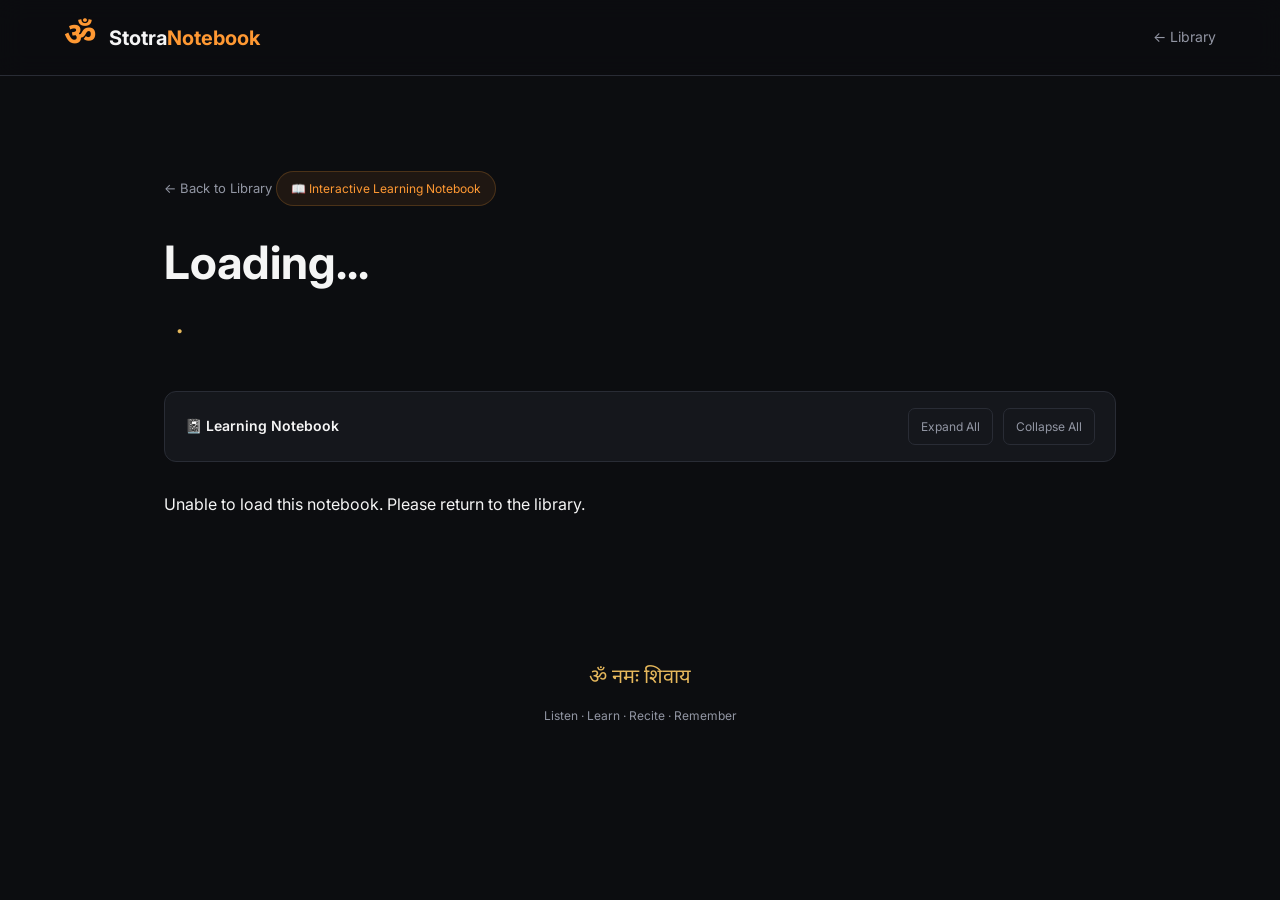
==== notebook.html @ e1620123 "add home page" ====
<!DOCTYPE html>
<html lang="en">

<head>
    <meta charset="UTF-8">
    <meta name="viewport" content="width=device-width, initial-scale=1.0">

    <title>Stotra Notebook | Learn Sanskrit</title>

    <link rel="preconnect" href="https://fonts.googleapis.com">
    <link rel="preconnect" href="https://fonts.gstatic.com" crossorigin>

    <link href="https://fonts.googleapis.com/css2?family=Inter:wght@400;500;600;700&family=Noto+Sans+Devanagari:wght@400;500;600;700&display=swap"
          rel="stylesheet">

    <link rel="stylesheet" href="css/style.css">
    <link rel="stylesheet" href="css/notebook.css">
</head>

<body>

    <!-- Navigation -->
    <header class="navbar">
        <div class="nav-container">

            <a href="index.html" class="logo">
                <span class="logo-icon">ॐ</span>
                <span>Stotra<span class="highlight">Notebook</span></span>
            </a>

            <nav class="nav-links">
                <a href="index.html">← Library</a>
            </nav>

        </div>
    </header>

    <main class="notebook-container">

        <!-- Notebook Header -->
        <section class="notebook-header">

            <a href="index.html" class="back-link">
                ← Back to Library
            </a>

            <div class="notebook-badge">
                📖 Interactive Learning Notebook
            </div>

            <h1 id="stotramTitle">Loading...</h1>

            <p id="stotramDescription"></p>

            <div class="notebook-stats">
                <span id="verseCount"></span>
                <span>•</span>
                <span id="difficulty"></span>
            </div>

        </section>

        <!-- Notebook Toolbar -->
        <div class="notebook-toolbar">

            <div class="toolbar-left">
                <span class="notebook-label">
                    📓 Learning Notebook
                </span>
            </div>

            <div class="toolbar-right">
                <button id="expandAllBtn" class="toolbar-btn">
                    Expand All
                </button>

                <button id="collapseAllBtn" class="toolbar-btn">
                    Collapse All
                </button>
            </div>

        </div>

        <!-- Notebook Cells -->
        <section id="notebookCells" class="notebook-cells">
        </section>

    </main>

    <footer>
        <p>ॐ नमः शिवाय</p>
        <p>Listen · Learn · Recite · Remember</p>
    </footer>

    <script src="js/notebook.js"></script>

</body>
</html>
---- css/style.css ----
/* =========================
   GLOBAL
========================= */

:root {
    --bg: #0c0d10;
    --surface: #15171c;
    --surface-hover: #1d2027;
    --border: #292c35;

    --text: #f5f5f5;
    --muted: #9296a3;

    --saffron: #ff9933;
    --gold: #e6b85c;

    --radius: 14px;
}

* {
    margin: 0;
    padding: 0;
    box-sizing: border-box;
}

html {
    scroll-behavior: smooth;
}

body {
    font-family: "Inter", sans-serif;
    background: var(--bg);
    color: var(--text);
    line-height: 1.6;
}

a {
    text-decoration: none;
    color: inherit;
}

button,
input {
    font: inherit;
}

button {
    cursor: pointer;
}

[hidden] {
    display: none !important;
}

/* =========================
   NAVIGATION
========================= */

.navbar {
    height: 76px;
    border-bottom: 1px solid var(--border);
    background: rgba(12, 13, 16, 0.92);
    backdrop-filter: blur(12px);

    position: sticky;
    top: 0;
    z-index: 100;
}

.nav-container {
    max-width: 1200px;
    height: 100%;
    margin: auto;
    padding: 0 24px;

    display: flex;
    align-items: center;
    justify-content: space-between;
}

.logo {
    display: flex;
    align-items: center;
    gap: 12px;

    font-size: 20px;
    font-weight: 700;
}

.logo-icon {
    color: var(--saffron);
    font-family: "Noto Sans Devanagari", sans-serif;
    font-size: 32px;
}

.highlight {
    color: var(--saffron);
}

.nav-links {
    display: flex;
    gap: 32px;
}

.nav-links a {
    color: var(--muted);
    font-size: 14px;
    transition: color 0.2s;
}

.nav-links a:hover,
.nav-links a.active {
    color: var(--saffron);
}

/* =========================
   HERO
========================= */

.hero {
    min-height: 580px;
    padding: 110px 24px 90px;

    display: flex;
    flex-direction: column;
    align-items: center;
    text-align: center;

    background:
        radial-gradient(
            ellipse at 50% 0%,
            rgba(255, 153, 51, 0.10),
            transparent 65%
        );
}

.hero-badge {
    border: 1px solid rgba(255, 153, 51, 0.25);
    background: rgba(255, 153, 51, 0.06);

    padding: 8px 18px;
    border-radius: 30px;

    font-size: 12px;
    color: var(--saffron);

    margin-bottom: 30px;
}

.hero h1 {
    font-size: clamp(38px, 6vw, 68px);
    line-height: 1.15;
    font-weight: 700;
    letter-spacing: -2px;
}

.gradient-text {
    background: linear-gradient(
        90deg,
        var(--saffron),
        var(--gold)
    );

    -webkit-background-clip: text;
    background-clip: text;
    color: transparent;
}

.hero-description {
    max-width: 620px;
    color: var(--muted);

    font-size: 16px;
    margin-top: 28px;
}

.primary-btn {
    display: inline-block;

    margin-top: 35px;
    padding: 14px 28px;

    background: var(--saffron);
    color: #111;

    font-weight: 600;
    border-radius: 9px;

    transition: all 0.2s;
}

.primary-btn:hover {
    background: var(--gold);
    transform: translateY(-2px);
}

.sanskrit-quote {
    margin-top: 55px;

    font-family: "Noto Sans Devanagari", sans-serif;
    font-size: 24px;

    color: var(--gold);
    opacity: 0.85;
}

/* =========================
   LIBRARY
========================= */

.library-section {
    max-width: 1200px;
    margin: auto;
    padding: 80px 24px 110px;
    scroll-margin-top: 76px;
}

.section-header {
    display: flex;
    justify-content: space-between;
    align-items: end;
    gap: 24px;

    margin-bottom: 40px;
}

.section-label {
    font-size: 12px;
    letter-spacing: 2px;
    color: var(--saffron);

    margin-bottom: 10px;
}

.section-header h2 {
    font-size: 34px;
}

.section-description {
    color: var(--muted);
    margin-top: 8px;
    font-size: 14px;
}

.search-wrapper input {
    width: 270px;

    padding: 12px 16px;
    background: var(--surface);

    border: 1px solid var(--border);
    border-radius: 9px;

    color: var(--text);
    outline: none;
}

.search-wrapper input:focus {
    border-color: var(--saffron);
}

/* =========================
   STOTRAM CARDS
========================= */

.stotram-grid {
    display: grid;
    grid-template-columns: repeat(3, 1fr);
    gap: 22px;
}

.stotram-card {
    background: var(--surface);
    border: 1px solid var(--border);

    border-radius: var(--radius);
    padding: 28px;

    display: flex;
    flex-direction: column;

    transition: all 0.25s;
}

.stotram-card:hover {
    transform: translateY(-5px);
    border-color: rgba(255, 153, 51, 0.45);
    background: var(--surface-hover);
}

.card-top {
    display: flex;
    justify-content: space-between;
    align-items: center;

    margin-bottom: 25px;
}

.card-symbol {
    width: 50px;
    height: 50px;

    display: flex;
    align-items: center;
    justify-content: center;

    background: rgba(255, 153, 51, 0.09);
    border-radius: 12px;

    color: var(--saffron);
    font-size: 25px;

    font-family: "Noto Sans Devanagari", sans-serif;
}

.difficulty {
    font-size: 11px;
    padding: 5px 11px;
    border-radius: 20px;

    background: rgba(255, 255, 255, 0.05);
    color: var(--muted);
}

.stotram-card h3 {
    font-size: 19px;
    margin-bottom: 10px;
}

.card-sanskrit {
    color: var(--gold);

    font-family: "Noto Sans Devanagari", sans-serif;
    font-size: 15px;

    margin-bottom: 16px;
}

.card-description {
    font-size: 13px;
    color: var(--muted);

    flex-grow: 1;
    margin-bottom: 24px;
}

.card-footer {
    display: flex;
    justify-content: space-between;
    align-items: center;

    padding-top: 18px;
    border-top: 1px solid var(--border);
}

.verse-count {
    color: var(--muted);
    font-size: 12px;
}

.open-btn {
    color: var(--saffron);
    font-size: 13px;
    font-weight: 600;
}

.open-btn:hover {
    color: var(--gold);
}

.empty-state {
    text-align: center;
    color: var(--muted);
    padding: 40px;
}

/* =========================
   ABOUT
========================= */

.about-section {
    background: var(--surface);
    border-top: 1px solid var(--border);
    border-bottom: 1px solid var(--border);

    padding: 90px 24px;
    scroll-margin-top: 76px;
}

.about-content {
    max-width: 900px;
    margin: auto;
    text-align: center;
}

.about-symbol {
    font-family: "Noto Sans Devanagari", sans-serif;
    font-size: 44px;
    color: var(--saffron);
}

.about-content h2 {
    font-size: 32px;
    margin: 20px 0;
}

.about-content > p {
    color: var(--muted);
    max-width: 600px;
    margin: auto;
}

.feature-grid {
    display: grid;
    grid-template-columns: repeat(3, 1fr);
    gap: 30px;

    margin-top: 60px;
}

.feature {
    padding: 25px;
}

.feature span {
    font-size: 30px;
}

.feature h3 {
    margin: 14px 0 8px;
}

.feature p {
    color: var(--muted);
    font-size: 13px;
}

/* =========================
   FOOTER
========================= */

footer {
    text-align: center;
    padding: 45px 20px;
}

footer p:first-child {
    font-family: "Noto Sans Devanagari", sans-serif;
    color: var(--gold);
    font-size: 20px;
}

footer p:last-child {
    color: var(--muted);
    font-size: 12px;
    margin-top: 12px;
}

/* =========================
   RESPONSIVE
========================= */

@media (max-width: 900px) {

    .stotram-grid {
        grid-template-columns: repeat(2, 1fr);
    }

}

@media (max-width: 650px) {

    .navbar {
        height: 65px;
    }

    .logo {
        font-size: 16px;
    }

    .nav-links {
        gap: 15px;
    }

    .nav-links a {
        font-size: 12px;
    }

    .hero {
        min-height: auto;
        padding: 90px 20px 70px;
    }

    .hero h1 {
        letter-spacing: -1px;
    }

    .section-header {
        flex-direction: column;
        align-items: stretch;
    }

    .search-wrapper input {
        width: 100%;
    }

    .stotram-grid {
        grid-template-columns: 1fr;
    }

    .feature-grid {
        grid-template-columns: 1fr;
        gap: 10px;
    }

    .library-section {
        padding: 60px 20px;
    }

}
---- css/notebook.css ----
/* =========================
   NOTEBOOK LAYOUT
========================= */

.notebook-container {
    max-width: 1000px;
    margin: auto;
    padding: 60px 24px 100px;
}

.back-link {
    color: var(--muted);
    font-size: 13px;
}

.back-link:hover {
    color: var(--saffron);
}

.notebook-header {
    margin-bottom: 50px;
}

.notebook-badge {
    display: inline-block;

    margin-top: 35px;
    margin-bottom: 20px;

    padding: 7px 14px;

    background: rgba(255, 153, 51, 0.08);
    border: 1px solid rgba(255, 153, 51, 0.2);

    border-radius: 20px;

    font-size: 12px;
    color: var(--saffron);
}

.notebook-header h1 {
    font-size: clamp(30px, 5vw, 46px);
    margin-bottom: 15px;
}

.notebook-header > p {
    color: var(--muted);
    max-width: 700px;
}

.notebook-stats {
    display: flex;
    gap: 12px;

    margin-top: 20px;

    color: var(--gold);
    font-size: 13px;
}

/* =========================
   TOOLBAR
========================= */

.notebook-toolbar {
    display: flex;
    justify-content: space-between;
    align-items: center;

    gap: 15px;

    background: var(--surface);
    border: 1px solid var(--border);

    padding: 16px 20px;
    border-radius: 12px;

    margin-bottom: 30px;
}

.notebook-label {
    font-size: 14px;
    font-weight: 600;
}

.toolbar-right {
    display: flex;
    gap: 10px;
}

.toolbar-btn {
    background: transparent;
    border: 1px solid var(--border);

    padding: 8px 12px;
    border-radius: 7px;

    color: var(--muted);
    font-size: 12px;

    transition: 0.2s;
}

.toolbar-btn:hover {
    color: var(--saffron);
    border-color: var(--saffron);
}

/* =========================
   NOTEBOOK CELLS
========================= */

.notebook-cells {
    display: flex;
    flex-direction: column;
    gap: 28px;
}

.notebook-cell {
    display: grid;
    grid-template-columns: 75px 1fr;

    background: var(--surface);
    border: 1px solid var(--border);

    border-radius: 12px;
    overflow: hidden;

    transition: border-color 0.2s;
}

.notebook-cell:hover {
    border-color: rgba(255, 153, 51, 0.35);
}

.cell-number {
    padding: 28px 10px;

    color: var(--saffron);
    font-family: monospace;
    font-size: 12px;

    text-align: center;

    border-right: 1px solid var(--border);
    background: rgba(0, 0, 0, 0.12);
}

.cell-content {
    padding: 30px;
}

.cell-heading {
    display: flex;
    justify-content: space-between;
    align-items: center;

    margin-bottom: 30px;
}

.cell-heading h3 {
    font-size: 15px;
    color: var(--muted);
}

.cell-symbol {
    color: var(--gold);
    font-size: 20px;
}

/* =========================
   SANSKRIT VERSE
========================= */

.sanskrit-verse {
    font-family: "Noto Sans Devanagari", sans-serif;

    font-size: clamp(19px, 2.5vw, 25px);
    line-height: 2.2;

    color: var(--text);
    text-align: center;

    padding: 20px 0 35px;

    white-space: pre-line;
}

/* =========================
   AUDIO PLACEHOLDER
========================= */

.audio-controls {
    display: flex;
    justify-content: center;
    gap: 12px;

    margin-bottom: 25px;
}

.audio-btn {
    padding: 10px 18px;

    background: rgba(255, 153, 51, 0.1);
    color: var(--saffron);

    border: 1px solid rgba(255, 153, 51, 0.25);
    border-radius: 8px;

    font-size: 13px;
}

.audio-btn:disabled {
    opacity: 0.5;
    cursor: not-allowed;
}

/* =========================
   TRANSLATIONS
========================= */

.translation-section {
    border-top: 1px solid var(--border);
    padding-top: 20px;
}

.translation-section details {
    margin-bottom: 15px;
}

.translation-section summary {
    cursor: pointer;

    color: var(--gold);
    font-size: 13px;
    font-weight: 600;

    padding: 8px 0;
}

.translation-content {
    padding: 15px 0;

    color: var(--muted);
    font-size: 14px;
    line-height: 1.9;
}

.transliteration {
    font-style: italic;
}

/* =========================
   RESPONSIVE
========================= */

@media (max-width: 650px) {

    .notebook-container {
        padding: 35px 15px 70px;
    }

    .notebook-toolbar {
        flex-direction: column;
        align-items: stretch;
    }

    .toolbar-right {
        justify-content: space-between;
    }

    .notebook-cell {
        grid-template-columns: 1fr;
    }

    .cell-number {
        text-align: left;
        padding: 12px 20px;

        border-right: none;
        border-bottom: 1px solid var(--border);
    }

    .cell-content {
        padding: 20px;
    }

    .sanskrit-verse {
        font-size: 19px;
    }

}
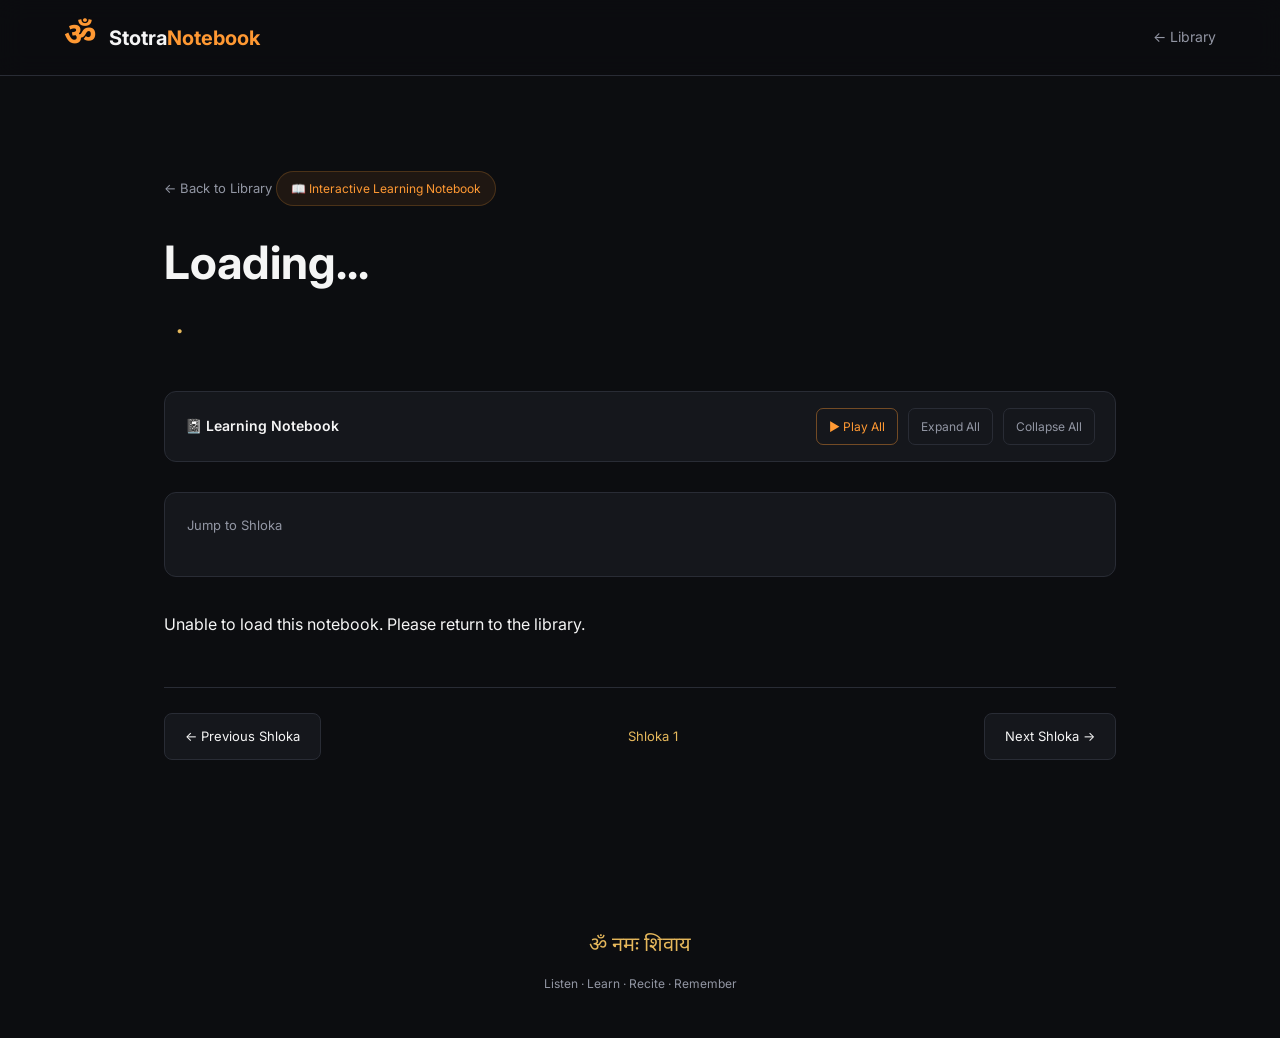
==== commit 2e2d2248: "add all verses for tandav-strotram" ====
--- a/notebook.html
+++ b/notebook.html
@@ -70,6 +70,11 @@
             </div>
 
             <div class="toolbar-right">
+
+                <button id="playAllBtn" class="toolbar-btn play-all-btn">
+                    ▶ Play All
+                </button>
+
                 <button id="expandAllBtn" class="toolbar-btn">
                     Expand All
                 </button>
@@ -77,6 +82,20 @@
                 <button id="collapseAllBtn" class="toolbar-btn">
                     Collapse All
                 </button>
+
+            </div>
+
+        </div>
+
+        <!-- Verse Navigation -->
+        <div class="verse-navigation">
+
+            <div class="navigation-header">
+                <span>Jump to Shloka</span>
+                <span id="navigationCount"></span>
+            </div>
+
+            <div id="verseNavButtons" class="verse-nav-buttons">
             </div>
 
         </div>
@@ -85,6 +104,23 @@
         <section id="notebookCells" class="notebook-cells">
         </section>
 
+        <!-- Bottom Navigation -->
+        <div class="bottom-navigation">
+
+            <button id="previousVerseBtn" class="navigation-btn">
+                ← Previous Shloka
+            </button>
+
+            <span id="currentVerseIndicator">
+                Shloka 1
+            </span>
+
+            <button id="nextVerseBtn" class="navigation-btn">
+                Next Shloka →
+            </button>
+
+        </div>
+
     </main>
 
     <footer>
@@ -92,6 +128,7 @@
         <p>Listen · Learn · Recite · Remember</p>
     </footer>
 
+    <script src="js/audio.js"></script>
     <script src="js/notebook.js"></script>
 
 </body>
--- a/css/notebook.css
+++ b/css/notebook.css
@@ -289,4 +289,296 @@
         font-size: 19px;
     }
 
+}
+
+/* =========================
+   AUDIO PLAYER
+========================= */
+
+.audio-controls {
+    display: block;
+    margin-bottom: 30px;
+}
+
+.stotra-audio-player {
+    background: #101216;
+    border: 1px solid var(--border);
+
+    border-radius: 12px;
+    padding: 20px;
+
+    width: 100%;
+}
+
+.player-main {
+    display: flex;
+    align-items: center;
+    gap: 20px;
+}
+
+.play-btn {
+    background: var(--saffron);
+    color: #111;
+
+    border: none;
+    border-radius: 8px;
+
+    padding: 12px 20px;
+
+    font-weight: 600;
+    font-size: 13px;
+
+    white-space: nowrap;
+    cursor: pointer;
+
+    min-width: 95px;
+}
+
+.play-btn:hover {
+    background: var(--gold);
+}
+
+.progress-container {
+    flex: 1;
+    min-width: 0;
+}
+
+.audio-progress {
+    width: 100%;
+    cursor: pointer;
+    accent-color: var(--saffron);
+}
+
+.audio-timestamps {
+    display: flex;
+    justify-content: space-between;
+
+    font-size: 11px;
+    color: var(--muted);
+
+    margin-top: 5px;
+}
+
+.player-options {
+    display: flex;
+    justify-content: flex-end;
+    align-items: center;
+    gap: 15px;
+
+    margin-top: 18px;
+}
+
+.speed-control {
+    display: flex;
+    align-items: center;
+    gap: 8px;
+
+    font-size: 12px;
+    color: var(--muted);
+}
+
+.speed-select {
+    background: var(--surface);
+    color: var(--text);
+
+    border: 1px solid var(--border);
+    border-radius: 6px;
+
+    padding: 7px;
+    cursor: pointer;
+}
+
+.loop-btn {
+    background: transparent;
+    color: var(--muted);
+
+    border: 1px solid var(--border);
+    border-radius: 7px;
+
+    padding: 8px 12px;
+    font-size: 12px;
+
+    cursor: pointer;
+}
+
+.loop-btn:hover,
+.loop-btn.active {
+    color: var(--saffron);
+    border-color: var(--saffron);
+}
+
+.audio-error {
+    color: #ff7777;
+    font-size: 12px;
+    margin-top: 12px;
+}
+
+@media (max-width: 650px) {
+
+    .stotra-audio-player {
+        padding: 15px;
+    }
+
+    .player-main {
+        gap: 12px;
+    }
+
+    .play-btn {
+        padding: 10px 12px;
+        min-width: 75px;
+    }
+
+    .player-options {
+        justify-content: space-between;
+    }
+
+}
+
+/* =========================
+   VERSE NAVIGATION
+========================= */
+
+.verse-navigation {
+    background: var(--surface);
+    border: 1px solid var(--border);
+
+    border-radius: 12px;
+    padding: 22px;
+
+    margin-bottom: 35px;
+}
+
+.navigation-header {
+    display: flex;
+    justify-content: space-between;
+
+    margin-bottom: 18px;
+
+    font-size: 13px;
+    color: var(--muted);
+}
+
+.verse-nav-buttons {
+    display: flex;
+    flex-wrap: wrap;
+    gap: 10px;
+}
+
+.verse-nav-btn {
+    width: 42px;
+    height: 42px;
+
+    background: var(--bg);
+    border: 1px solid var(--border);
+
+    color: var(--muted);
+    border-radius: 8px;
+
+    font-size: 13px;
+    cursor: pointer;
+
+    transition: 0.2s;
+}
+
+.verse-nav-btn:hover {
+    border-color: var(--saffron);
+    color: var(--saffron);
+}
+
+.verse-nav-btn.active {
+    background: var(--saffron);
+    border-color: var(--saffron);
+    color: #111;
+
+    font-weight: 700;
+}
+
+/* =========================
+   PLAY ALL
+========================= */
+
+.play-all-btn {
+    color: var(--saffron);
+    border-color: rgba(255, 153, 51, 0.4);
+}
+
+.play-all-btn.playing {
+    background: var(--saffron);
+    color: #111;
+}
+
+/* =========================
+   BOTTOM NAVIGATION
+========================= */
+
+.bottom-navigation {
+    display: flex;
+    justify-content: space-between;
+    align-items: center;
+
+    gap: 15px;
+    margin-top: 50px;
+
+    padding: 25px 0;
+    border-top: 1px solid var(--border);
+}
+
+.navigation-btn {
+    background: var(--surface);
+    border: 1px solid var(--border);
+
+    padding: 12px 20px;
+    border-radius: 8px;
+
+    color: var(--text);
+    cursor: pointer;
+
+    font-size: 13px;
+    transition: 0.2s;
+}
+
+.navigation-btn:hover:not(:disabled) {
+    color: var(--saffron);
+    border-color: var(--saffron);
+}
+
+.navigation-btn:disabled {
+    opacity: 0.3;
+    cursor: not-allowed;
+}
+
+#currentVerseIndicator {
+    color: var(--gold);
+    font-size: 13px;
+    text-align: center;
+}
+
+/* =========================
+   RESPONSIVE
+========================= */
+
+@media (max-width: 650px) {
+
+    .verse-navigation {
+        padding: 16px;
+    }
+
+    .verse-nav-btn {
+        width: 38px;
+        height: 38px;
+    }
+
+    .toolbar-right {
+        flex-wrap: wrap;
+    }
+
+    .bottom-navigation {
+        gap: 8px;
+    }
+
+    .navigation-btn {
+        padding: 10px;
+        font-size: 11px;
+    }
+
 }
